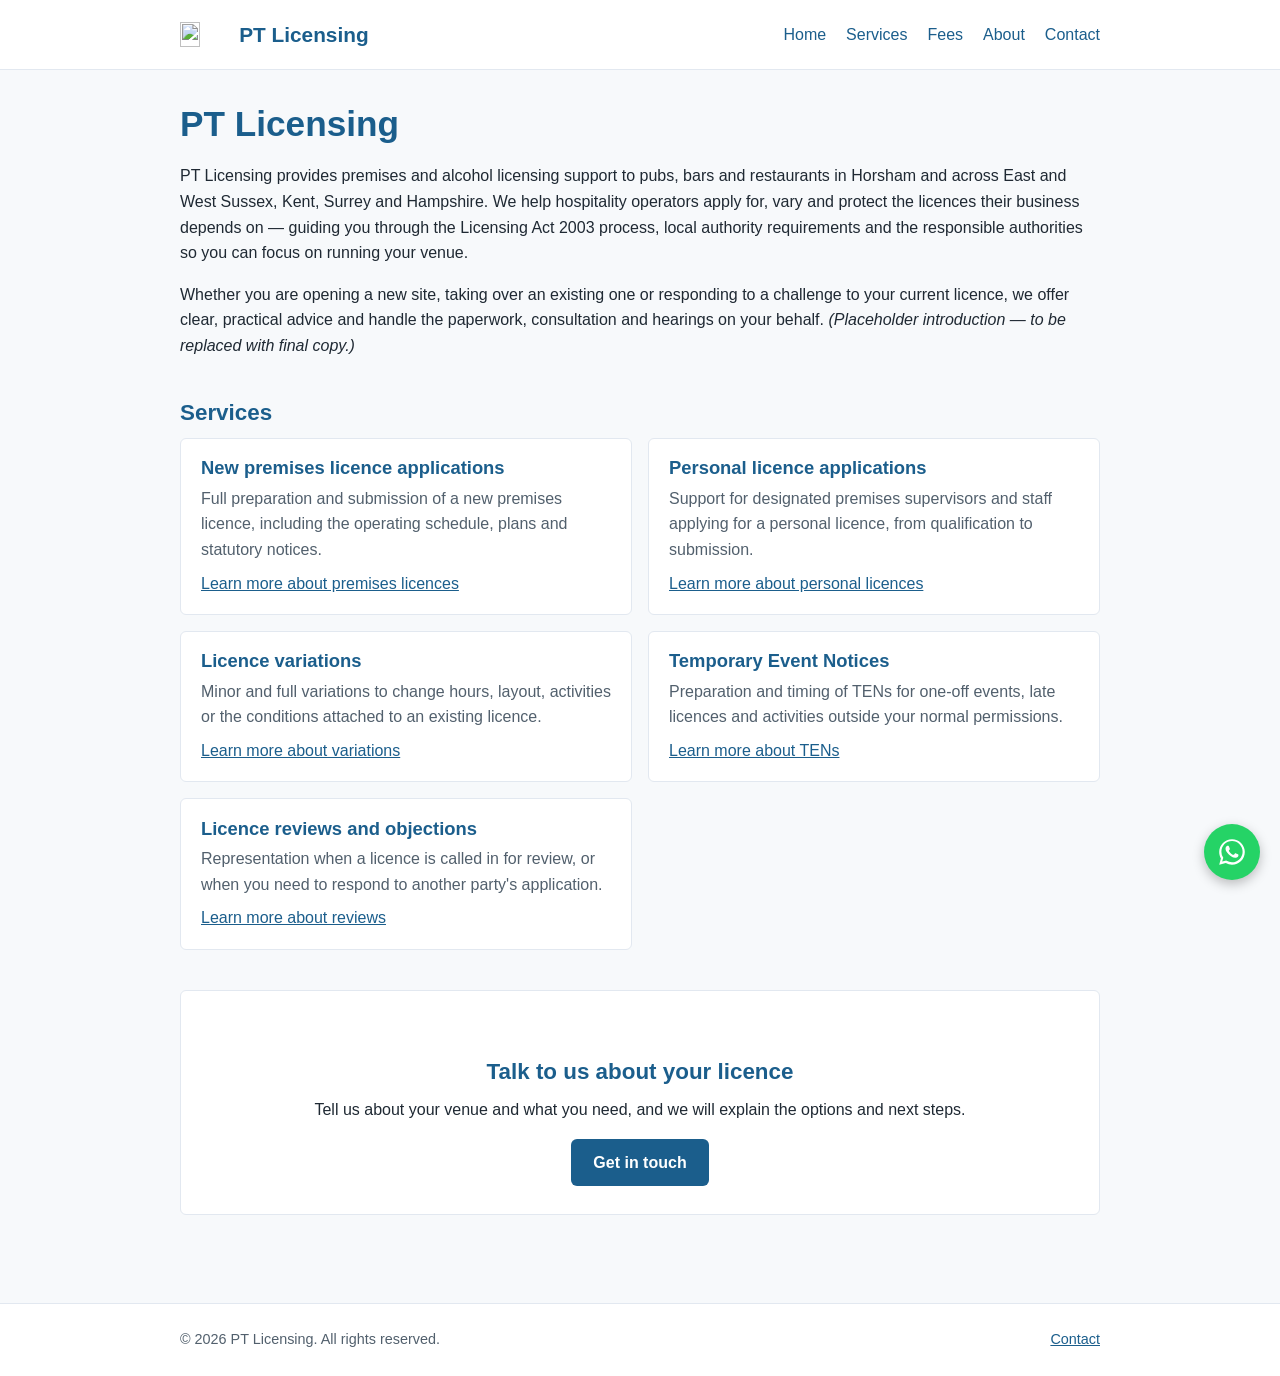
==== index.html @ e76cf285 "Hide Case Studies page from navigation and search engines Removes the Case Studies link from the men" ====
<!doctype html>
<html lang="en">
<head>
  <meta charset="UTF-8">
  <meta name="viewport" content="width=device-width, initial-scale=1.0">
  <title>PT Licensing</title>
  <meta name="description" content="Premises and alcohol licensing support for pubs, bars and restaurants in Horsham and across East and West Sussex, Kent, Surrey and Hampshire.">
  <link rel="stylesheet" href="style.css">
</head>
<body>
  <header class="site-header">
    <div class="container">
      <a href="index.html" class="site-name"><img src="assets/pt-licensing-icon.png" alt="" class="site-logo" width="40" height="20">PT Licensing</a>
      <nav class="site-nav" aria-label="Main navigation">
        <ul>
          <li><a href="index.html">Home</a></li>
          <li><a href="services.html">Services</a></li>
          <li><a href="fees.html">Fees</a></li>
          <li><a href="about.html">About</a></li>
          <li><a href="contact.html">Contact</a></li>
        </ul>
      </nav>
    </div>
  </header>

  <main>
    <div class="container">
      <h1>PT Licensing</h1>

      <section id="intro">
        <p>
          PT Licensing provides premises and alcohol licensing support to pubs, bars
          and restaurants in Horsham and across East and West Sussex, Kent, Surrey
          and Hampshire. We help
          hospitality operators apply for, vary and protect the licences their
          business depends on &mdash; guiding you through the Licensing Act 2003
          process, local authority requirements and the responsible authorities so
          you can focus on running your venue.
        </p>
        <p>
          Whether you are opening a new site, taking over an existing one or
          responding to a challenge to your current licence, we offer clear,
          practical advice and handle the paperwork, consultation and hearings on
          your behalf. <em>(Placeholder introduction &mdash; to be replaced with
          final copy.)</em>
        </p>
      </section>

      <section id="services">
        <h2>Services</h2>
        <ul class="service-list">
          <li>
            <h3>New premises licence applications</h3>
            <p>
              Full preparation and submission of a new premises licence, including
              the operating schedule, plans and statutory notices.
            </p>
            <a href="services.html">Learn more about premises licences</a>
          </li>
          <li>
            <h3>Personal licence applications</h3>
            <p>
              Support for designated premises supervisors and staff applying for a
              personal licence, from qualification to submission.
            </p>
            <a href="services.html">Learn more about personal licences</a>
          </li>
          <li>
            <h3>Licence variations</h3>
            <p>
              Minor and full variations to change hours, layout, activities or the
              conditions attached to an existing licence.
            </p>
            <a href="services.html">Learn more about variations</a>
          </li>
          <li>
            <h3>Temporary Event Notices</h3>
            <p>
              Preparation and timing of TENs for one-off events, late licences and
              activities outside your normal permissions.
            </p>
            <a href="services.html">Learn more about TENs</a>
          </li>
          <li>
            <h3>Licence reviews and objections</h3>
            <p>
              Representation when a licence is called in for review, or when you
              need to respond to another party's application.
            </p>
            <a href="services.html">Learn more about reviews</a>
          </li>
        </ul>
      </section>

      <section id="cta">
        <div class="cta">
          <h2>Talk to us about your licence</h2>
          <p>
            Tell us about your venue and what you need, and we will explain the
            options and next steps.
          </p>
          <a href="contact.html" class="button">Get in touch</a>
        </div>
      </section>
    </div>
  </main>

  <footer class="site-footer">
    <div class="container">
      <p>&copy; 2026 PT Licensing. All rights reserved.</p>
      <p><a href="contact.html">Contact</a></p>
    </div>
  </footer>

  <a href="https://wa.me/447795600885" class="whatsapp-float" target="_blank" rel="noopener" aria-label="Chat with PT Licensing on WhatsApp">
    <svg class="whatsapp-float__icon" viewBox="0 0 32 32" aria-hidden="true" focusable="false">
      <path fill="currentColor" d="M16.004 3.2c-7.06 0-12.8 5.74-12.8 12.8 0 2.257.593 4.46 1.72 6.404L3.2 28.8l6.556-1.716A12.74 12.74 0 0 0 16 28.8h.005c7.06 0 12.8-5.74 12.8-12.8 0-3.42-1.332-6.636-3.75-9.054A12.716 12.716 0 0 0 16.004 3.2zm0 23.04h-.004a10.58 10.58 0 0 1-5.394-1.476l-.387-.23-4.01 1.05 1.07-3.91-.252-.402a10.55 10.55 0 0 1-1.62-5.632c0-5.842 4.756-10.598 10.6-10.598 2.832 0 5.492 1.104 7.494 3.108a10.53 10.53 0 0 1 3.104 7.5c0 5.842-4.756 10.6-10.6 10.6zm5.812-7.94c-.318-.16-1.884-.93-2.176-1.036-.292-.106-.504-.16-.716.16-.212.318-.822 1.035-1.008 1.247-.186.212-.372.239-.69.08-.318-.16-1.344-.496-2.56-1.58-.946-.844-1.584-1.886-1.77-2.204-.186-.318-.02-.49.14-.648.144-.143.318-.372.478-.558.16-.186.212-.318.318-.53.106-.212.053-.398-.027-.558-.08-.16-.716-1.726-.98-2.362-.258-.62-.52-.536-.716-.546l-.61-.01c-.212 0-.557.08-.848.398-.292.318-1.114 1.088-1.114 2.654 0 1.566 1.14 3.08 1.3 3.292.16.212 2.244 3.426 5.436 4.804.76.328 1.352.524 1.814.67.762.242 1.456.208 2.004.126.612-.092 1.884-.77 2.15-1.514.266-.744.266-1.382.186-1.514-.08-.132-.292-.212-.61-.372z"/>
    </svg>
  </a>
</body>
</html>
---- style.css ----
/* ==========================================================================
   PT Licensing — shared stylesheet
   Simple, professional skeleton styling. Light background, single accent
   colour, generous whitespace, mobile-first responsive layout.
   ========================================================================== */

:root {
  --accent: #1b5e8c;
  --accent-dark: #134a6f;
  --text: #1f2933;
  --text-muted: #52606d;
  --bg: #f7f9fb;
  --surface: #ffffff;
  --border: #e2e8f0;
  --max-width: 960px;
  --radius: 6px;
}

/* ---------- Base ---------- */

*,
*::before,
*::after {
  box-sizing: border-box;
}

html {
  font-size: 100%;
  -webkit-text-size-adjust: 100%;
}

body {
  margin: 0;
  font-family: -apple-system, BlinkMacSystemFont, "Segoe UI", Roboto, Helvetica,
    Arial, sans-serif;
  line-height: 1.6;
  color: var(--text);
  background: var(--bg);
}

h1,
h2,
h3 {
  color: var(--accent);
  line-height: 1.25;
  margin: 0 0 0.5em;
}

h1 {
  font-size: 1.9rem;
}

h2 {
  font-size: 1.4rem;
  margin-top: 1.75em;
}

h3 {
  font-size: 1.15rem;
  margin-top: 1.5em;
}

p {
  margin: 0 0 1em;
}

a {
  color: var(--accent);
}

a:hover,
a:focus {
  color: var(--accent-dark);
}

/* ---------- Layout ---------- */

.container {
  width: 100%;
  max-width: var(--max-width);
  margin: 0 auto;
  padding: 0 1.25rem;
}

main {
  padding: 2rem 0 3rem;
}

section {
  margin-bottom: 2.5rem;
}

/* ---------- Header / nav ---------- */

.site-header {
  background: var(--surface);
  border-bottom: 1px solid var(--border);
}

.site-header .container {
  display: flex;
  flex-wrap: wrap;
  align-items: center;
  justify-content: space-between;
  gap: 0.5rem 1rem;
  padding-top: 1rem;
  padding-bottom: 1rem;
}

.site-name {
  display: inline-flex;
  align-items: center;
  gap: 0.5rem;
  font-size: 1.3rem;
  font-weight: 700;
  color: var(--accent);
  text-decoration: none;
  white-space: nowrap;
}

.site-logo {
  display: block;
  height: 1.6rem;
  width: auto;
}

.site-nav ul {
  list-style: none;
  margin: 0;
  padding: 0;
  display: flex;
  flex-wrap: wrap;
  gap: 0.25rem 1.25rem;
}

.site-nav a {
  display: inline-block;
  padding: 0.35rem 0;
  text-decoration: none;
  font-weight: 500;
}

.site-nav a:hover,
.site-nav a:focus {
  text-decoration: underline;
}

/* ---------- Buttons / call to action ---------- */

.button {
  display: inline-block;
  background: var(--accent);
  color: #fff;
  text-decoration: none;
  padding: 0.7rem 1.4rem;
  border-radius: var(--radius);
  font-weight: 600;
  border: none;
  cursor: pointer;
  font-size: 1rem;
}

.button:hover,
.button:focus {
  background: var(--accent-dark);
  color: #fff;
}

.cta {
  background: var(--surface);
  border: 1px solid var(--border);
  border-radius: var(--radius);
  padding: 1.75rem;
  text-align: center;
}

/* ---------- Service highlights ---------- */

.service-list {
  list-style: none;
  margin: 0;
  padding: 0;
  display: grid;
  gap: 1rem;
}

.service-list li {
  background: var(--surface);
  border: 1px solid var(--border);
  border-radius: var(--radius);
  padding: 1.1rem 1.25rem;
}

.service-list h3 {
  margin: 0 0 0.35em;
}

.service-list p {
  margin: 0 0 0.5em;
  color: var(--text-muted);
}

/* ---------- Cards (case studies) ---------- */

.card {
  background: var(--surface);
  border: 1px solid var(--border);
  border-radius: var(--radius);
  padding: 1.25rem 1.5rem;
  margin-bottom: 1.25rem;
}

.card h3 {
  margin-top: 0;
}

blockquote {
  margin: 1.5rem 0;
  padding: 1.25rem 1.5rem;
  background: var(--surface);
  border-left: 4px solid var(--accent);
  border-radius: var(--radius);
  color: var(--text-muted);
  font-style: italic;
}

blockquote cite {
  display: block;
  margin-top: 0.75rem;
  font-style: normal;
  font-weight: 600;
  color: var(--text);
}

/* ---------- Placeholder marker ---------- */

.placeholder-note {
  background: #fff6e0;
  border: 1px solid #f0d38a;
  border-radius: var(--radius);
  padding: 0.75rem 1rem;
  font-size: 0.9rem;
  color: #7a5c14;
  margin-bottom: 1.5rem;
}

/* ---------- Forms ---------- */

form {
  background: var(--surface);
  border: 1px solid var(--border);
  border-radius: var(--radius);
  padding: 1.5rem;
  max-width: 32rem;
}

.form-row {
  margin-bottom: 1.1rem;
}

label {
  display: block;
  font-weight: 600;
  margin-bottom: 0.35rem;
}

input,
select,
textarea {
  width: 100%;
  padding: 0.6rem 0.7rem;
  font: inherit;
  color: var(--text);
  background: #fff;
  border: 1px solid var(--border);
  border-radius: var(--radius);
}

input:focus,
select:focus,
textarea:focus {
  outline: 2px solid var(--accent);
  outline-offset: 1px;
  border-color: var(--accent);
}

textarea {
  min-height: 8rem;
  resize: vertical;
}

/* ---------- Fees ---------- */

.fee-list {
  list-style: none;
  margin: 0;
  padding: 0;
  display: grid;
  gap: 1rem;
}

.fee-list li {
  display: flex;
  flex-direction: column;
  background: var(--surface);
  border: 1px solid var(--border);
  border-radius: var(--radius);
  padding: 1.1rem 1.25rem;
}

.fee-item__head {
  display: flex;
  align-items: baseline;
  justify-content: space-between;
  gap: 1rem;
  margin-bottom: 0.5rem;
}

.fee-item__head h3 {
  margin: 0;
}

.fee-item__price {
  margin: 0;
  font-size: 1.4rem;
  font-weight: 700;
  color: var(--text);
  white-space: nowrap;
}

.fee-list li > p {
  margin: 0 0 0.75em;
  color: var(--text-muted);
}

.fee-list .fee-item__note {
  margin: auto 0 0;
  padding-top: 0.6rem;
  border-top: 1px solid var(--border);
  font-size: 0.875rem;
  font-style: italic;
}

/* ---------- Footer ---------- */

.site-footer {
  background: var(--surface);
  border-top: 1px solid var(--border);
  color: var(--text-muted);
  font-size: 0.9rem;
}

.site-footer .container {
  padding-top: 1.5rem;
  padding-bottom: 1.5rem;
  display: flex;
  flex-wrap: wrap;
  gap: 0.25rem 1rem;
  justify-content: space-between;
}

.site-footer p {
  margin: 0;
}

/* ---------- Floating WhatsApp button ---------- */

.whatsapp-float {
  position: fixed;
  right: 1.25rem;
  bottom: 1.25rem;
  z-index: 1000;
  display: flex;
  align-items: center;
  justify-content: center;
  width: 3.5rem;
  height: 3.5rem;
  border-radius: 50%;
  background: #25d366;
  color: #fff;
  box-shadow: 0 4px 12px rgba(0, 0, 0, 0.25);
  transition: background-color 0.2s ease, transform 0.2s ease,
    box-shadow 0.2s ease;
}

.whatsapp-float__icon {
  display: block;
  width: 2rem;
  height: 2rem;
}

.whatsapp-float:hover,
.whatsapp-float:focus {
  background: #1ebe5d;
  color: #fff;
  transform: translateY(-2px);
  box-shadow: 0 6px 16px rgba(0, 0, 0, 0.3);
}

.whatsapp-float:focus-visible {
  outline: 3px solid var(--accent);
  outline-offset: 2px;
}

/* ---------- Responsive ---------- */

@media (min-width: 600px) {
  .service-list,
  .fee-list {
    grid-template-columns: repeat(2, 1fr);
  }
}

@media (min-width: 700px) {
  h1 {
    font-size: 2.2rem;
  }

  .site-header .container {
    flex-wrap: nowrap;
  }
}
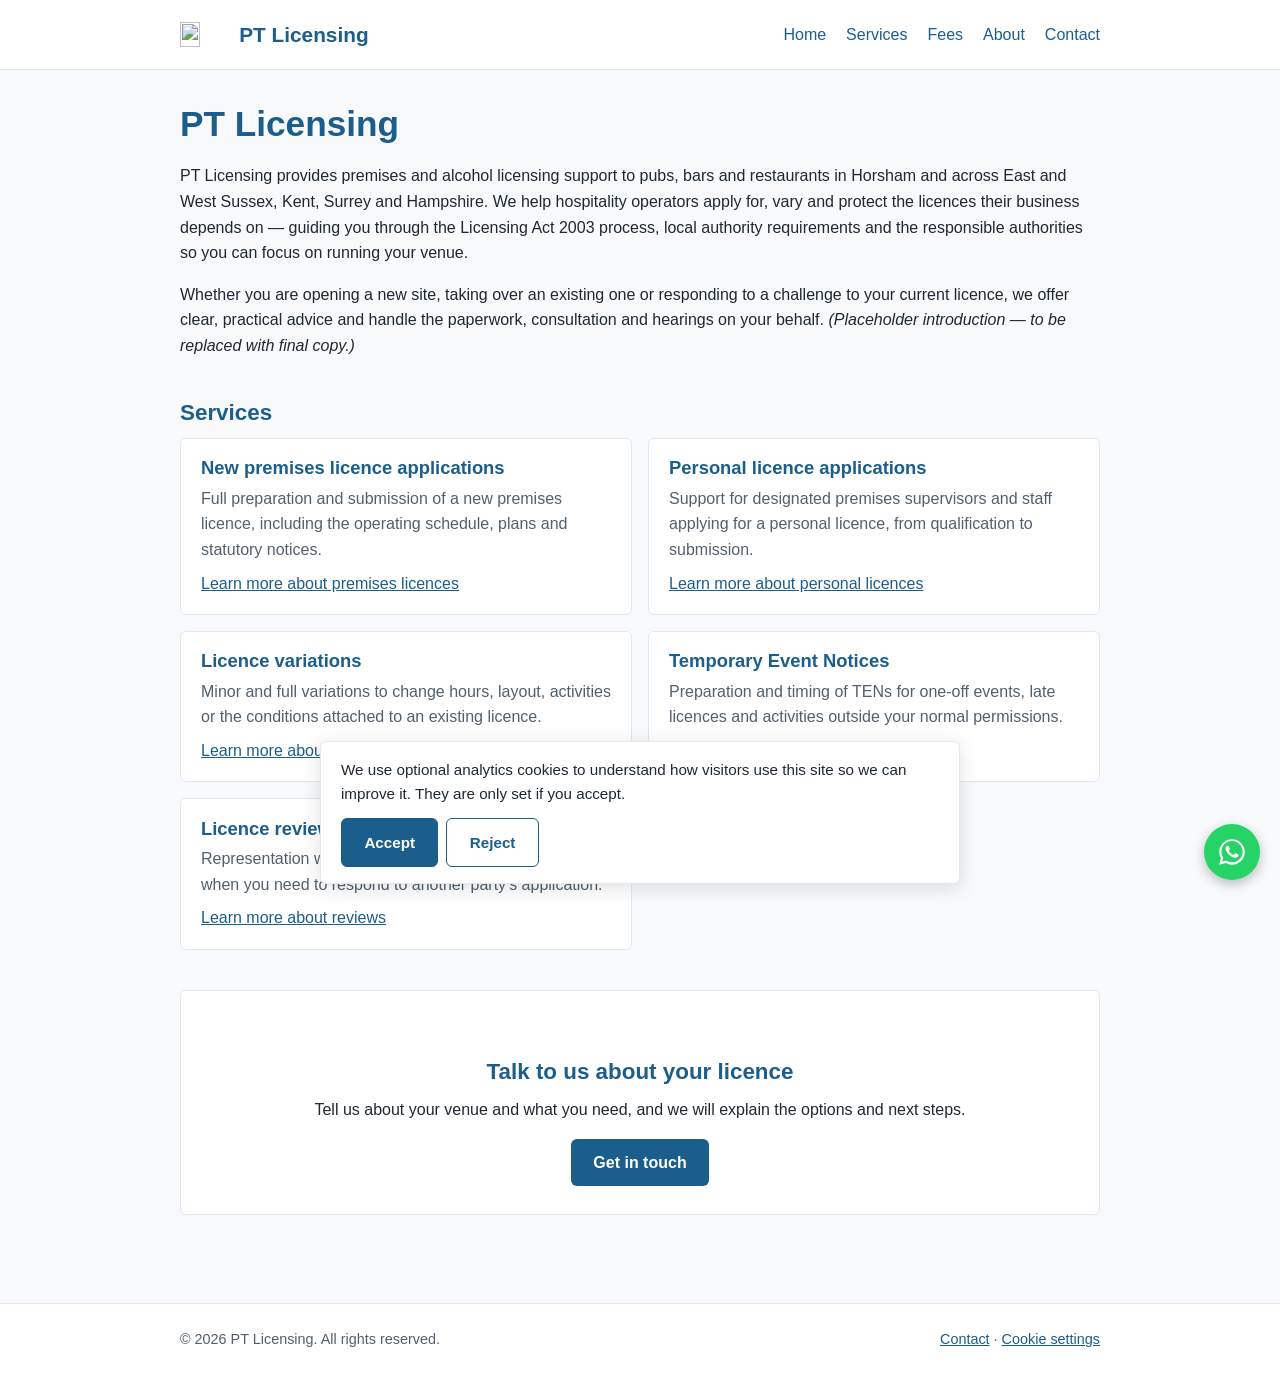
==== commit 6632099a: "Add cookie consent banner and Google Analytics loader Analytics loads only after the visitor clicks " ====
--- a/index.html
+++ b/index.html
@@ -108,7 +108,7 @@
   <footer class="site-footer">
     <div class="container">
       <p>&copy; 2026 PT Licensing. All rights reserved.</p>
-      <p><a href="contact.html">Contact</a></p>
+      <p><a href="contact.html">Contact</a> &middot; <a href="#" data-cookie-settings>Cookie settings</a></p>
     </div>
   </footer>
 
@@ -117,5 +117,6 @@
       <path fill="currentColor" d="M16.004 3.2c-7.06 0-12.8 5.74-12.8 12.8 0 2.257.593 4.46 1.72 6.404L3.2 28.8l6.556-1.716A12.74 12.74 0 0 0 16 28.8h.005c7.06 0 12.8-5.74 12.8-12.8 0-3.42-1.332-6.636-3.75-9.054A12.716 12.716 0 0 0 16.004 3.2zm0 23.04h-.004a10.58 10.58 0 0 1-5.394-1.476l-.387-.23-4.01 1.05 1.07-3.91-.252-.402a10.55 10.55 0 0 1-1.62-5.632c0-5.842 4.756-10.598 10.6-10.598 2.832 0 5.492 1.104 7.494 3.108a10.53 10.53 0 0 1 3.104 7.5c0 5.842-4.756 10.6-10.6 10.6zm5.812-7.94c-.318-.16-1.884-.93-2.176-1.036-.292-.106-.504-.16-.716.16-.212.318-.822 1.035-1.008 1.247-.186.212-.372.239-.69.08-.318-.16-1.344-.496-2.56-1.58-.946-.844-1.584-1.886-1.77-2.204-.186-.318-.02-.49.14-.648.144-.143.318-.372.478-.558.16-.186.212-.318.318-.53.106-.212.053-.398-.027-.558-.08-.16-.716-1.726-.98-2.362-.258-.62-.52-.536-.716-.546l-.61-.01c-.212 0-.557.08-.848.398-.292.318-1.114 1.088-1.114 2.654 0 1.566 1.14 3.08 1.3 3.292.16.212 2.244 3.426 5.436 4.804.76.328 1.352.524 1.814.67.762.242 1.456.208 2.004.126.612-.092 1.884-.77 2.15-1.514.266-.744.266-1.382.186-1.514-.08-.132-.292-.212-.61-.372z"/>
     </svg>
   </a>
+  <script src="consent.js" defer></script>
 </body>
 </html>
--- a/style.css
+++ b/style.css
@@ -420,3 +420,49 @@
     flex-wrap: nowrap;
   }
 }
+
+/* ---------- Cookie consent banner ---------- */
+
+.cookie-banner {
+  position: fixed;
+  left: 1rem;
+  right: 1rem;
+  bottom: 1rem;
+  z-index: 1100;
+  max-width: 40rem;
+  margin: 0 auto;
+  padding: 1rem 1.25rem;
+  background: var(--surface);
+  border: 1px solid var(--border);
+  border-radius: var(--radius);
+  box-shadow: 0 4px 20px rgba(0, 0, 0, 0.12);
+  font-size: 0.95rem;
+}
+
+.cookie-banner p {
+  margin: 0 0 0.75rem;
+}
+
+.cookie-banner__actions {
+  display: flex;
+  flex-wrap: wrap;
+  gap: 0.5rem;
+}
+
+.cookie-banner .button {
+  border: 1px solid var(--accent);
+  cursor: pointer;
+  font: inherit;
+  font-weight: 600;
+}
+
+.cookie-banner .button--secondary {
+  background: var(--surface);
+  color: var(--accent);
+}
+
+.cookie-banner .button--secondary:hover,
+.cookie-banner .button--secondary:focus {
+  background: var(--bg);
+  color: var(--accent-dark);
+}
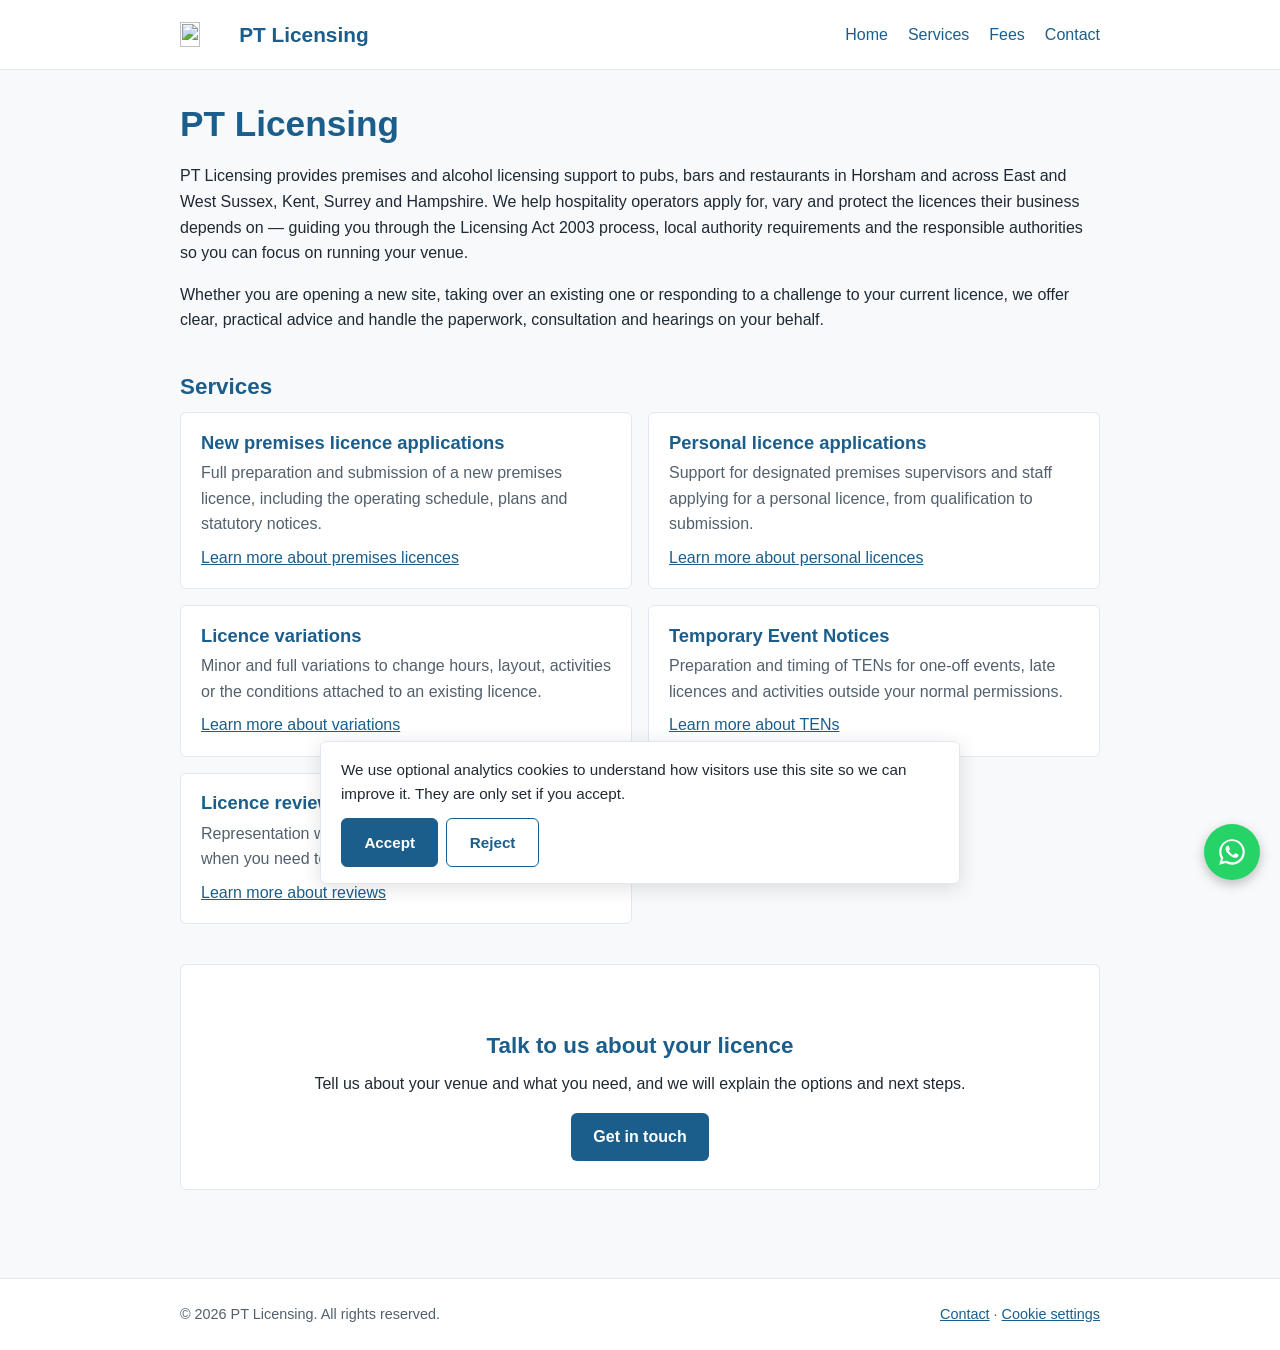
==== commit ff55eb84: "Remove placeholder content from live pages - About: hidden from navigation, noindex, replaced with s" ====
--- a/index.html
+++ b/index.html
@@ -16,7 +16,6 @@
           <li><a href="index.html">Home</a></li>
           <li><a href="services.html">Services</a></li>
           <li><a href="fees.html">Fees</a></li>
-          <li><a href="about.html">About</a></li>
           <li><a href="contact.html">Contact</a></li>
         </ul>
       </nav>
@@ -41,8 +40,7 @@
           Whether you are opening a new site, taking over an existing one or
           responding to a challenge to your current licence, we offer clear,
           practical advice and handle the paperwork, consultation and hearings on
-          your behalf. <em>(Placeholder introduction &mdash; to be replaced with
-          final copy.)</em>
+          your behalf.
         </p>
       </section>
 
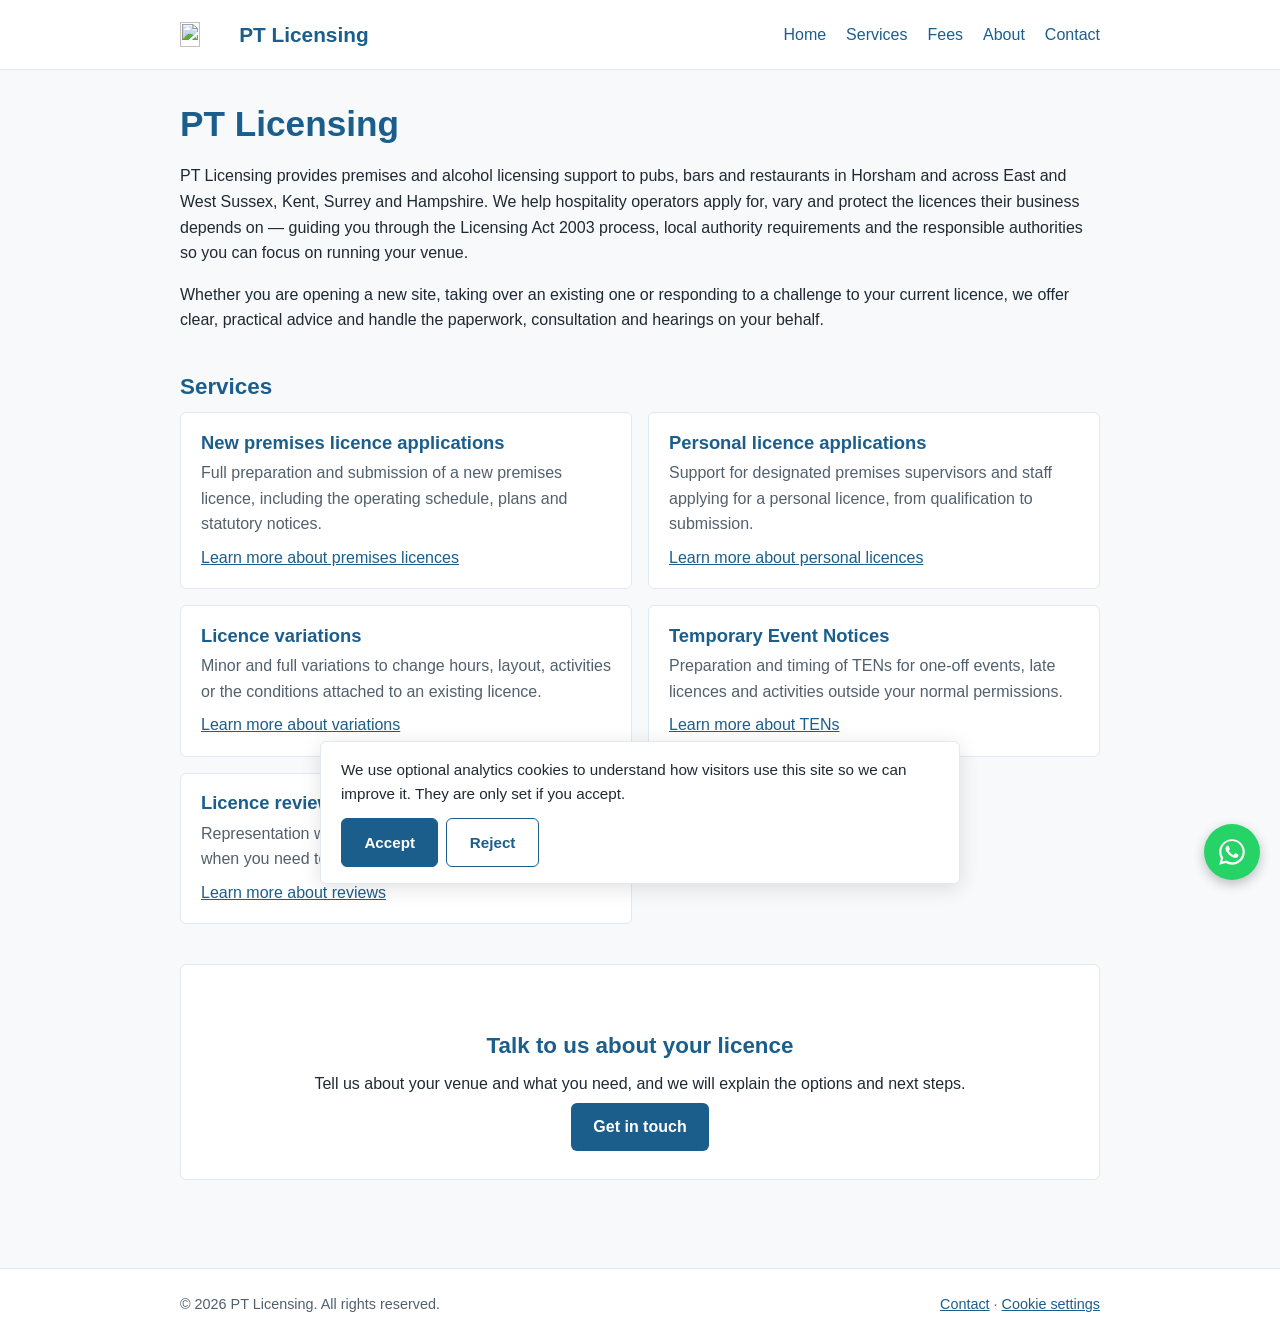
==== commit ab7c4536: "Publish About page with Paul's biography and restore it to the menu Co-Authored-By: Claude Opus 5.5 " ====
--- a/index.html
+++ b/index.html
@@ -16,6 +16,7 @@
           <li><a href="index.html">Home</a></li>
           <li><a href="services.html">Services</a></li>
           <li><a href="fees.html">Fees</a></li>
+          <li><a href="about.html">About</a></li>
           <li><a href="contact.html">Contact</a></li>
         </ul>
       </nav>
--- a/style.css
+++ b/style.css
@@ -466,3 +466,34 @@
   background: var(--bg);
   color: var(--accent-dark);
 }
+
+/* ---------- About page ---------- */
+
+.lead {
+  font-size: 1.15rem;
+}
+
+.why-grid {
+  display: grid;
+  gap: 1rem;
+  margin: 1rem 0 2rem;
+}
+
+@media (min-width: 720px) {
+  .why-grid {
+    grid-template-columns: 1fr 1fr;
+  }
+}
+
+.why-grid .card {
+  margin: 0;
+}
+
+.why-grid .card p {
+  margin: 0;
+  color: var(--text-muted);
+}
+
+.cta p {
+  margin: 0.4em 0;
+}
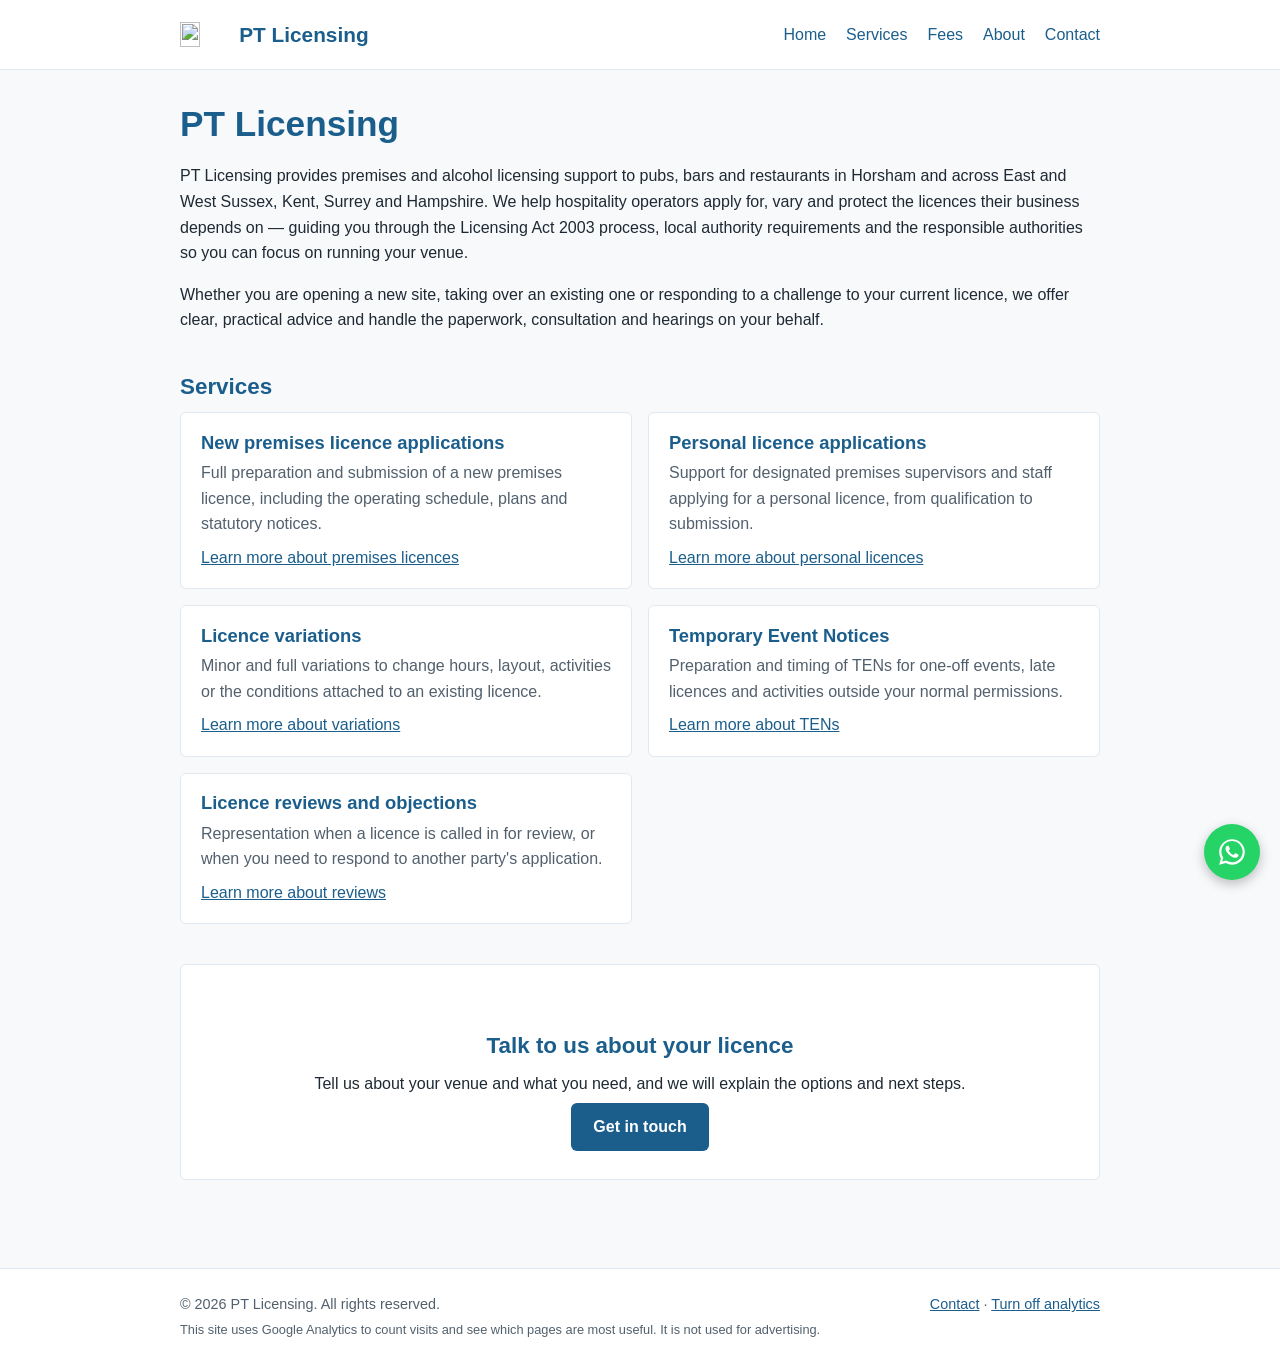
==== commit 2e9443c2: "Remove cookie banner; run GA4 by default with footer opt-out and analytics note Co-Authored-By: Clau" ====
--- a/index.html
+++ b/index.html
@@ -6,6 +6,62 @@
   <title>PT Licensing</title>
   <meta name="description" content="Premises and alcohol licensing support for pubs, bars and restaurants in Horsham and across East and West Sussex, Kent, Surrey and Hampshire.">
   <link rel="stylesheet" href="style.css">
+  <script type="application/ld+json">
+{
+  "@context": "https://schema.org",
+  "@type": "ProfessionalService",
+  "@id": "https://www.ptlicensing.co.uk/#business",
+  "name": "PT Licensing",
+  "url": "https://www.ptlicensing.co.uk/",
+  "logo": "https://www.ptlicensing.co.uk/assets/pt-licensing-logo.png",
+  "image": "https://www.ptlicensing.co.uk/assets/pt-licensing-logo.png",
+  "description": "Premises and alcohol licensing support for pubs, bars, restaurants and event organisers in Horsham and across East and West Sussex, Kent, Surrey and Hampshire.",
+  "telephone": "+447795600885",
+  "email": "paul@ptlicensing.co.uk",
+  "address": {
+    "@type": "PostalAddress",
+    "addressLocality": "Horsham",
+    "addressRegion": "West Sussex",
+    "addressCountry": "GB"
+  },
+  "areaServed": [
+    {
+      "@type": "AdministrativeArea",
+      "name": "West Sussex"
+    },
+    {
+      "@type": "AdministrativeArea",
+      "name": "East Sussex"
+    },
+    {
+      "@type": "AdministrativeArea",
+      "name": "Surrey"
+    },
+    {
+      "@type": "AdministrativeArea",
+      "name": "Kent"
+    },
+    {
+      "@type": "AdministrativeArea",
+      "name": "Hampshire"
+    }
+  ],
+  "founder": {
+    "@type": "Person",
+    "name": "Paul Thornton",
+    "jobTitle": "Licensing Consultant"
+  },
+  "priceRange": "£30–£700",
+  "knowsAbout": [
+    "Licensing Act 2003",
+    "Premises licences",
+    "Personal licences",
+    "Temporary Event Notices",
+    "Licence variations",
+    "Licence reviews"
+  ]
+}
+  </script>
 </head>
 <body>
   <header class="site-header">
@@ -107,7 +163,8 @@
   <footer class="site-footer">
     <div class="container">
       <p>&copy; 2026 PT Licensing. All rights reserved.</p>
-      <p><a href="contact.html">Contact</a> &middot; <a href="#" data-cookie-settings>Cookie settings</a></p>
+      <p><a href="contact.html">Contact</a> &middot; <a href="#" data-analytics-toggle>Turn off analytics</a></p>
+      <p class="analytics-note">This site uses Google Analytics to count visits and see which pages are most useful. It is not used for advertising.</p>
     </div>
   </footer>
 
--- a/style.css
+++ b/style.css
@@ -363,6 +363,11 @@
   margin: 0;
 }
 
+.site-footer .analytics-note {
+  flex-basis: 100%;
+  font-size: 0.8rem;
+}
+
 /* ---------- Floating WhatsApp button ---------- */
 
 .whatsapp-float {
@@ -421,52 +426,6 @@
   }
 }
 
-/* ---------- Cookie consent banner ---------- */
-
-.cookie-banner {
-  position: fixed;
-  left: 1rem;
-  right: 1rem;
-  bottom: 1rem;
-  z-index: 1100;
-  max-width: 40rem;
-  margin: 0 auto;
-  padding: 1rem 1.25rem;
-  background: var(--surface);
-  border: 1px solid var(--border);
-  border-radius: var(--radius);
-  box-shadow: 0 4px 20px rgba(0, 0, 0, 0.12);
-  font-size: 0.95rem;
-}
-
-.cookie-banner p {
-  margin: 0 0 0.75rem;
-}
-
-.cookie-banner__actions {
-  display: flex;
-  flex-wrap: wrap;
-  gap: 0.5rem;
-}
-
-.cookie-banner .button {
-  border: 1px solid var(--accent);
-  cursor: pointer;
-  font: inherit;
-  font-weight: 600;
-}
-
-.cookie-banner .button--secondary {
-  background: var(--surface);
-  color: var(--accent);
-}
-
-.cookie-banner .button--secondary:hover,
-.cookie-banner .button--secondary:focus {
-  background: var(--bg);
-  color: var(--accent-dark);
-}
-
 /* ---------- About page ---------- */
 
 .lead {
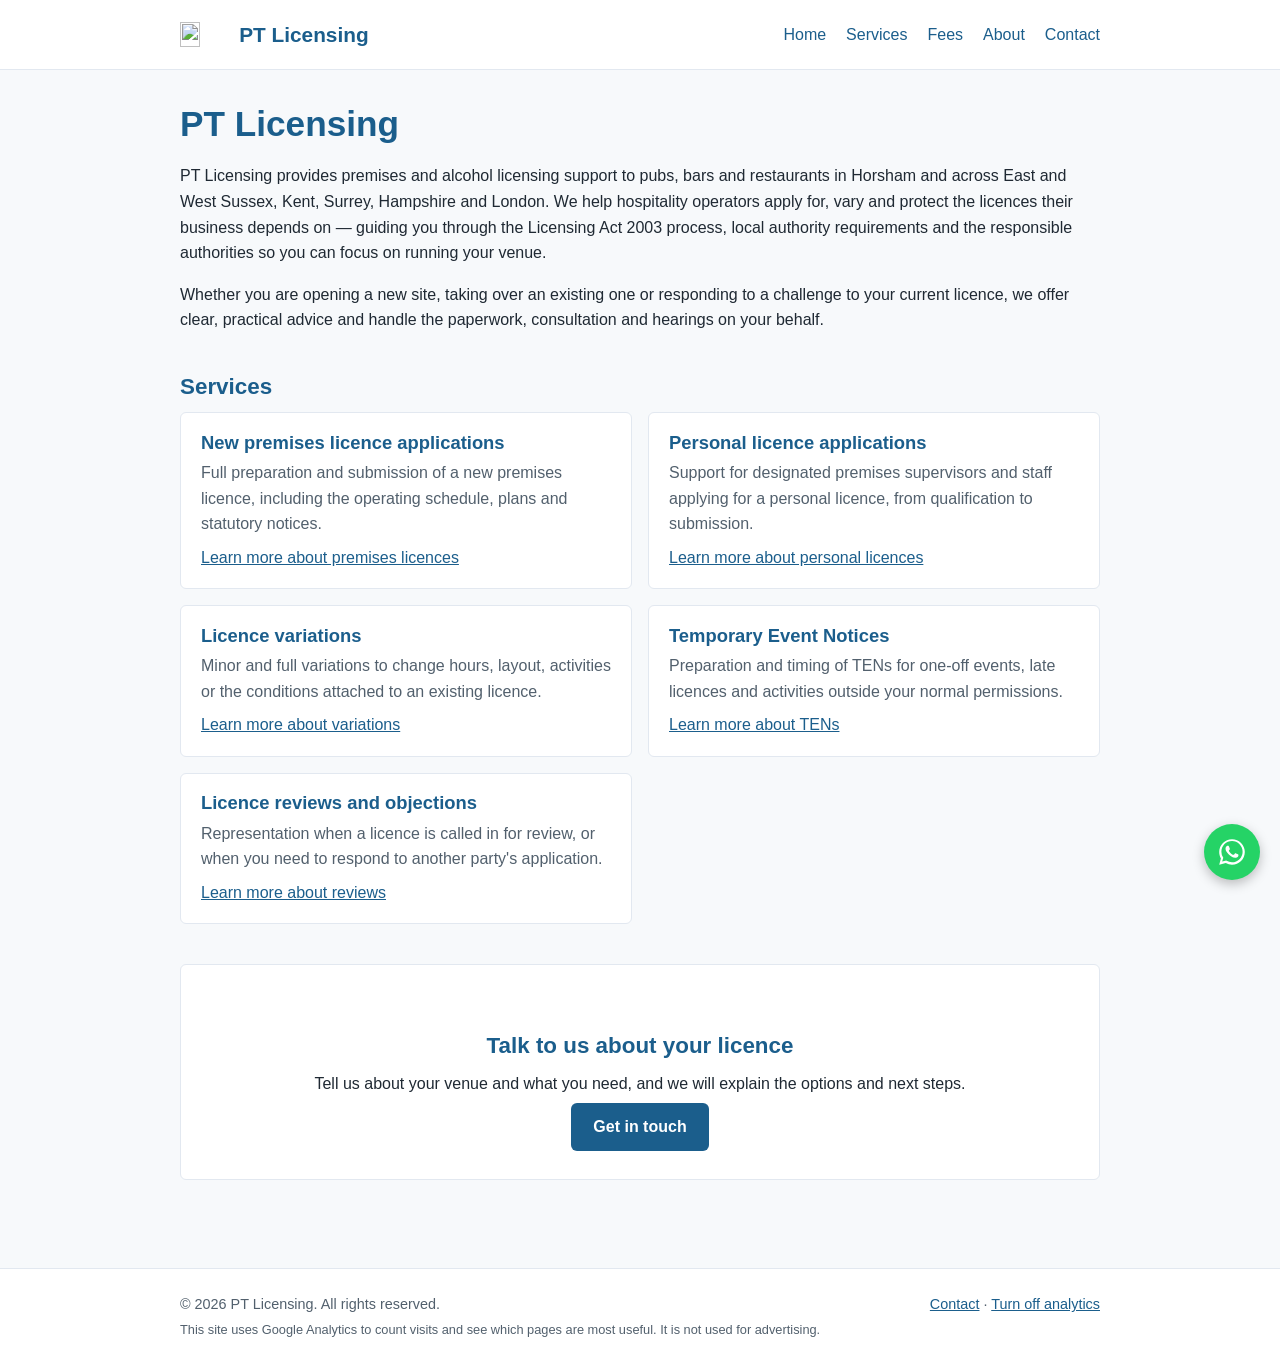
==== commit c43b0792: "Add London to service area Co-Authored-By: Claude Opus 5.5 <noreply@anthropic.com> Claude-Session: h" ====
--- a/index.html
+++ b/index.html
@@ -4,7 +4,7 @@
   <meta charset="UTF-8">
   <meta name="viewport" content="width=device-width, initial-scale=1.0">
   <title>PT Licensing</title>
-  <meta name="description" content="Premises and alcohol licensing support for pubs, bars and restaurants in Horsham and across East and West Sussex, Kent, Surrey and Hampshire.">
+  <meta name="description" content="Premises and alcohol licensing support for pubs, bars and restaurants in Horsham and across East and West Sussex, Kent, Surrey, Hampshire and London.">
   <link rel="stylesheet" href="style.css">
   <script type="application/ld+json">
 {
@@ -15,7 +15,7 @@
   "url": "https://www.ptlicensing.co.uk/",
   "logo": "https://www.ptlicensing.co.uk/assets/pt-licensing-logo.png",
   "image": "https://www.ptlicensing.co.uk/assets/pt-licensing-logo.png",
-  "description": "Premises and alcohol licensing support for pubs, bars, restaurants and event organisers in Horsham and across East and West Sussex, Kent, Surrey and Hampshire.",
+  "description": "Premises and alcohol licensing support for pubs, bars, restaurants and event organisers in Horsham and across East and West Sussex, Kent, Surrey, Hampshire and London.",
   "telephone": "+447795600885",
   "email": "paul@ptlicensing.co.uk",
   "address": {
@@ -44,6 +44,10 @@
     {
       "@type": "AdministrativeArea",
       "name": "Hampshire"
+    },
+    {
+      "@type": "AdministrativeArea",
+      "name": "London"
     }
   ],
   "founder": {
@@ -86,8 +90,8 @@
       <section id="intro">
         <p>
           PT Licensing provides premises and alcohol licensing support to pubs, bars
-          and restaurants in Horsham and across East and West Sussex, Kent, Surrey
-          and Hampshire. We help
+          and restaurants in Horsham and across East and West Sussex, Kent, Surrey,
+          Hampshire and London. We help
           hospitality operators apply for, vary and protect the licences their
           business depends on &mdash; guiding you through the Licensing Act 2003
           process, local authority requirements and the responsible authorities so
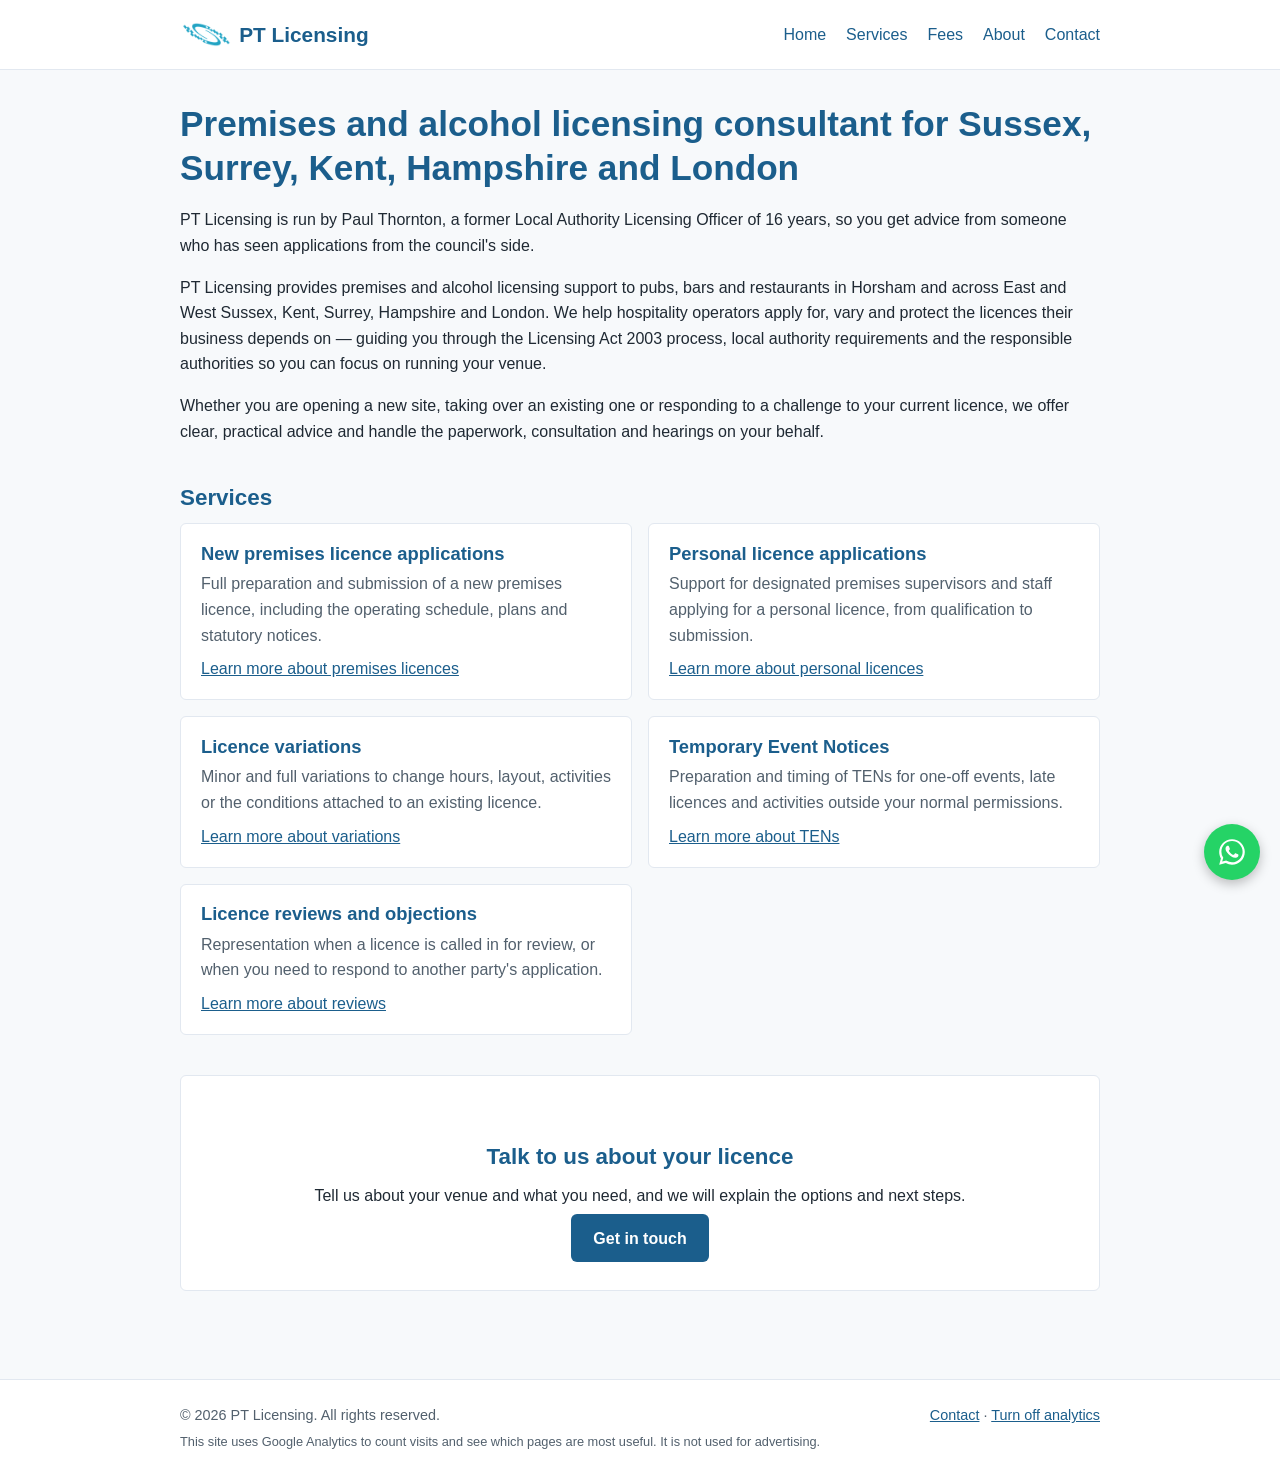
==== commit d3da1802: "Fix duplicate home URL, add canonicals, sharpen titles - Link Home to / instead of index.html (Searc" ====
--- a/index.html
+++ b/index.html
@@ -3,8 +3,16 @@
 <head>
   <meta charset="UTF-8">
   <meta name="viewport" content="width=device-width, initial-scale=1.0">
-  <title>PT Licensing</title>
+  <title>Premises &amp; Alcohol Licensing Consultant in Sussex | PT Licensing</title>
   <meta name="description" content="Premises and alcohol licensing support for pubs, bars and restaurants in Horsham and across East and West Sussex, Kent, Surrey, Hampshire and London.">
+  <link rel="canonical" href="https://www.ptlicensing.co.uk/">
+  <meta property="og:type" content="website">
+  <meta property="og:site_name" content="PT Licensing">
+  <meta property="og:title" content="Premises &amp; Alcohol Licensing Consultant in Sussex | PT Licensing">
+  <meta property="og:description" content="Premises and alcohol licensing support for pubs, bars and restaurants in Horsham and across East and West Sussex, Kent, Surrey, Hampshire and London.">
+  <meta property="og:url" content="https://www.ptlicensing.co.uk/">
+  <meta property="og:image" content="https://www.ptlicensing.co.uk/assets/pt-licensing-logo.png">
+  <meta property="og:locale" content="en_GB">
   <link rel="stylesheet" href="style.css">
   <script type="application/ld+json">
 {
@@ -70,10 +78,10 @@
 <body>
   <header class="site-header">
     <div class="container">
-      <a href="index.html" class="site-name"><img src="assets/pt-licensing-icon.png" alt="" class="site-logo" width="40" height="20">PT Licensing</a>
+      <a href="/" class="site-name"><img src="assets/pt-licensing-icon.png" alt="" class="site-logo" width="40" height="20">PT Licensing</a>
       <nav class="site-nav" aria-label="Main navigation">
         <ul>
-          <li><a href="index.html">Home</a></li>
+          <li><a href="/">Home</a></li>
           <li><a href="services.html">Services</a></li>
           <li><a href="fees.html">Fees</a></li>
           <li><a href="about.html">About</a></li>
@@ -85,9 +93,14 @@
 
   <main>
     <div class="container">
-      <h1>PT Licensing</h1>
+      <h1>Premises and alcohol licensing consultant for Sussex, Surrey, Kent, Hampshire and London</h1>
 
       <section id="intro">
+        <p>
+          PT Licensing is run by Paul Thornton, a former Local Authority Licensing
+          Officer of 16 years, so you get advice from someone who has seen
+          applications from the council's side.
+        </p>
         <p>
           PT Licensing provides premises and alcohol licensing support to pubs, bars
           and restaurants in Horsham and across East and West Sussex, Kent, Surrey,
